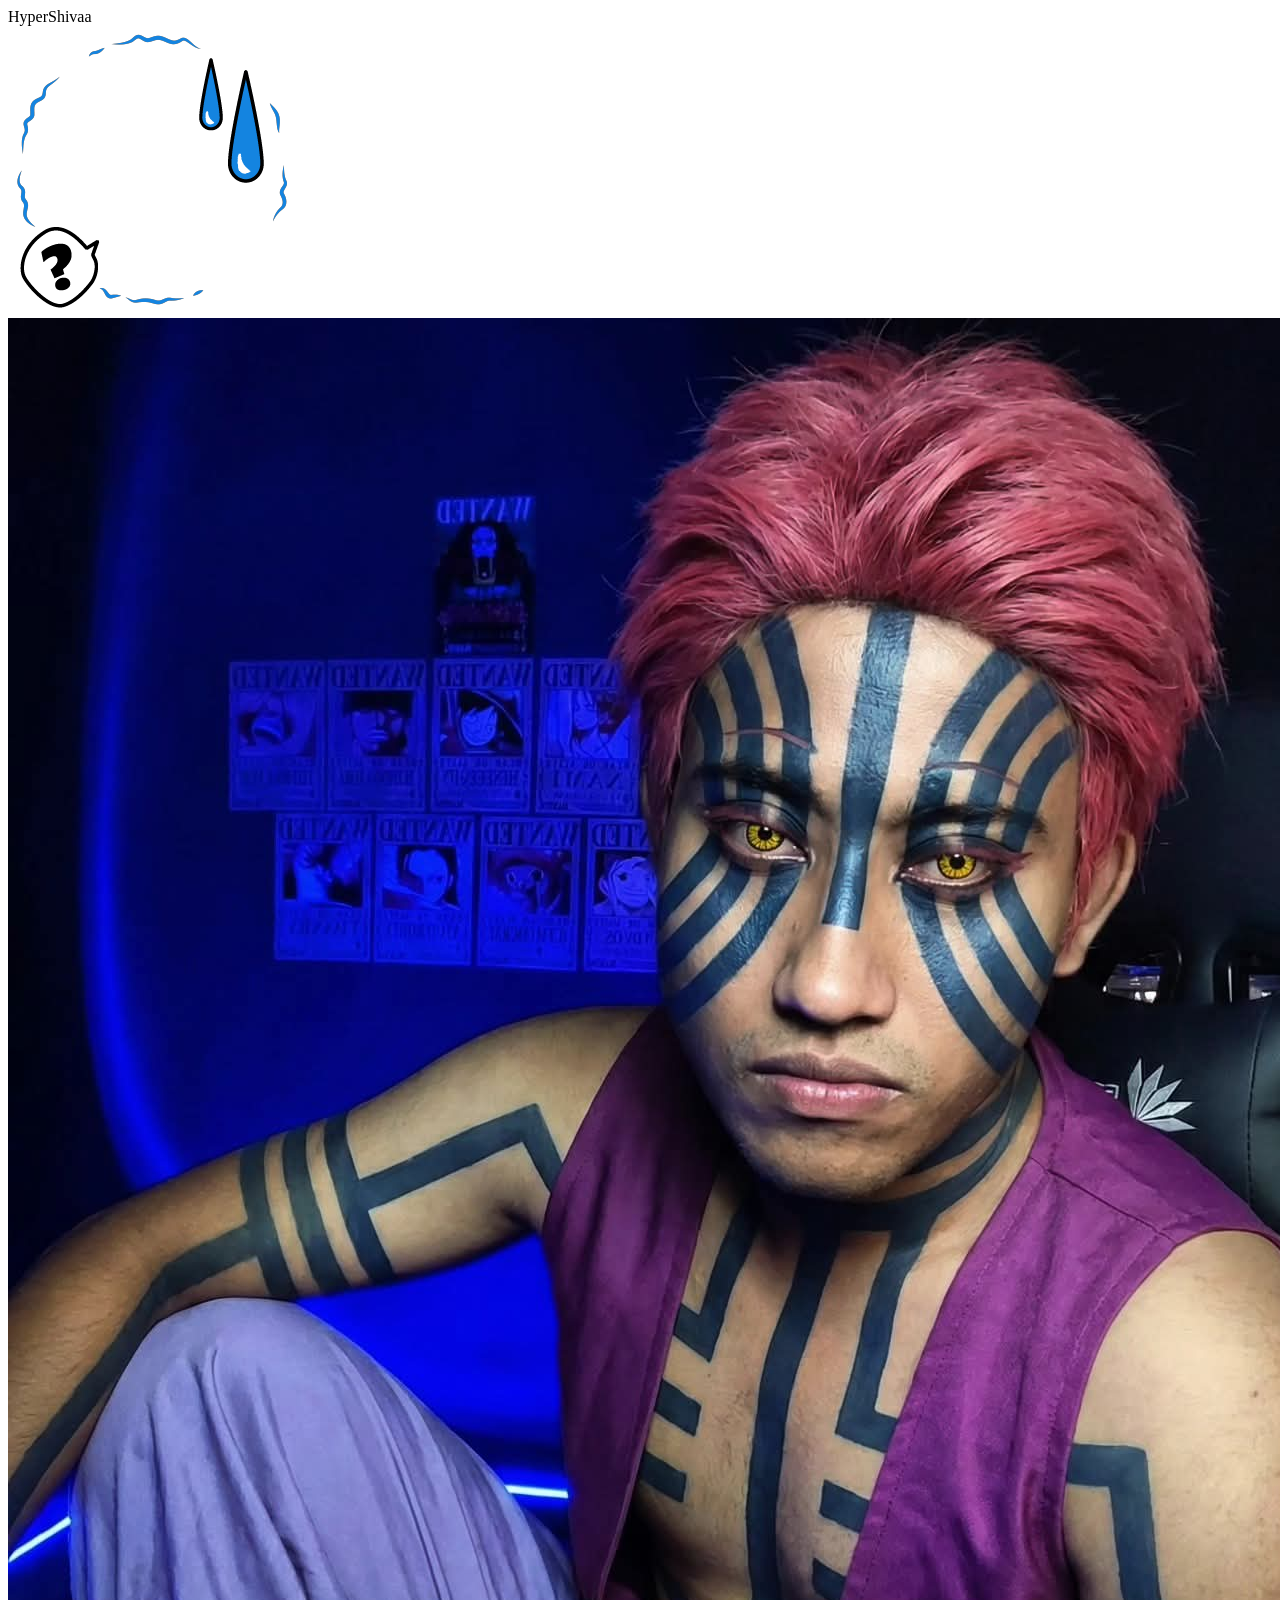
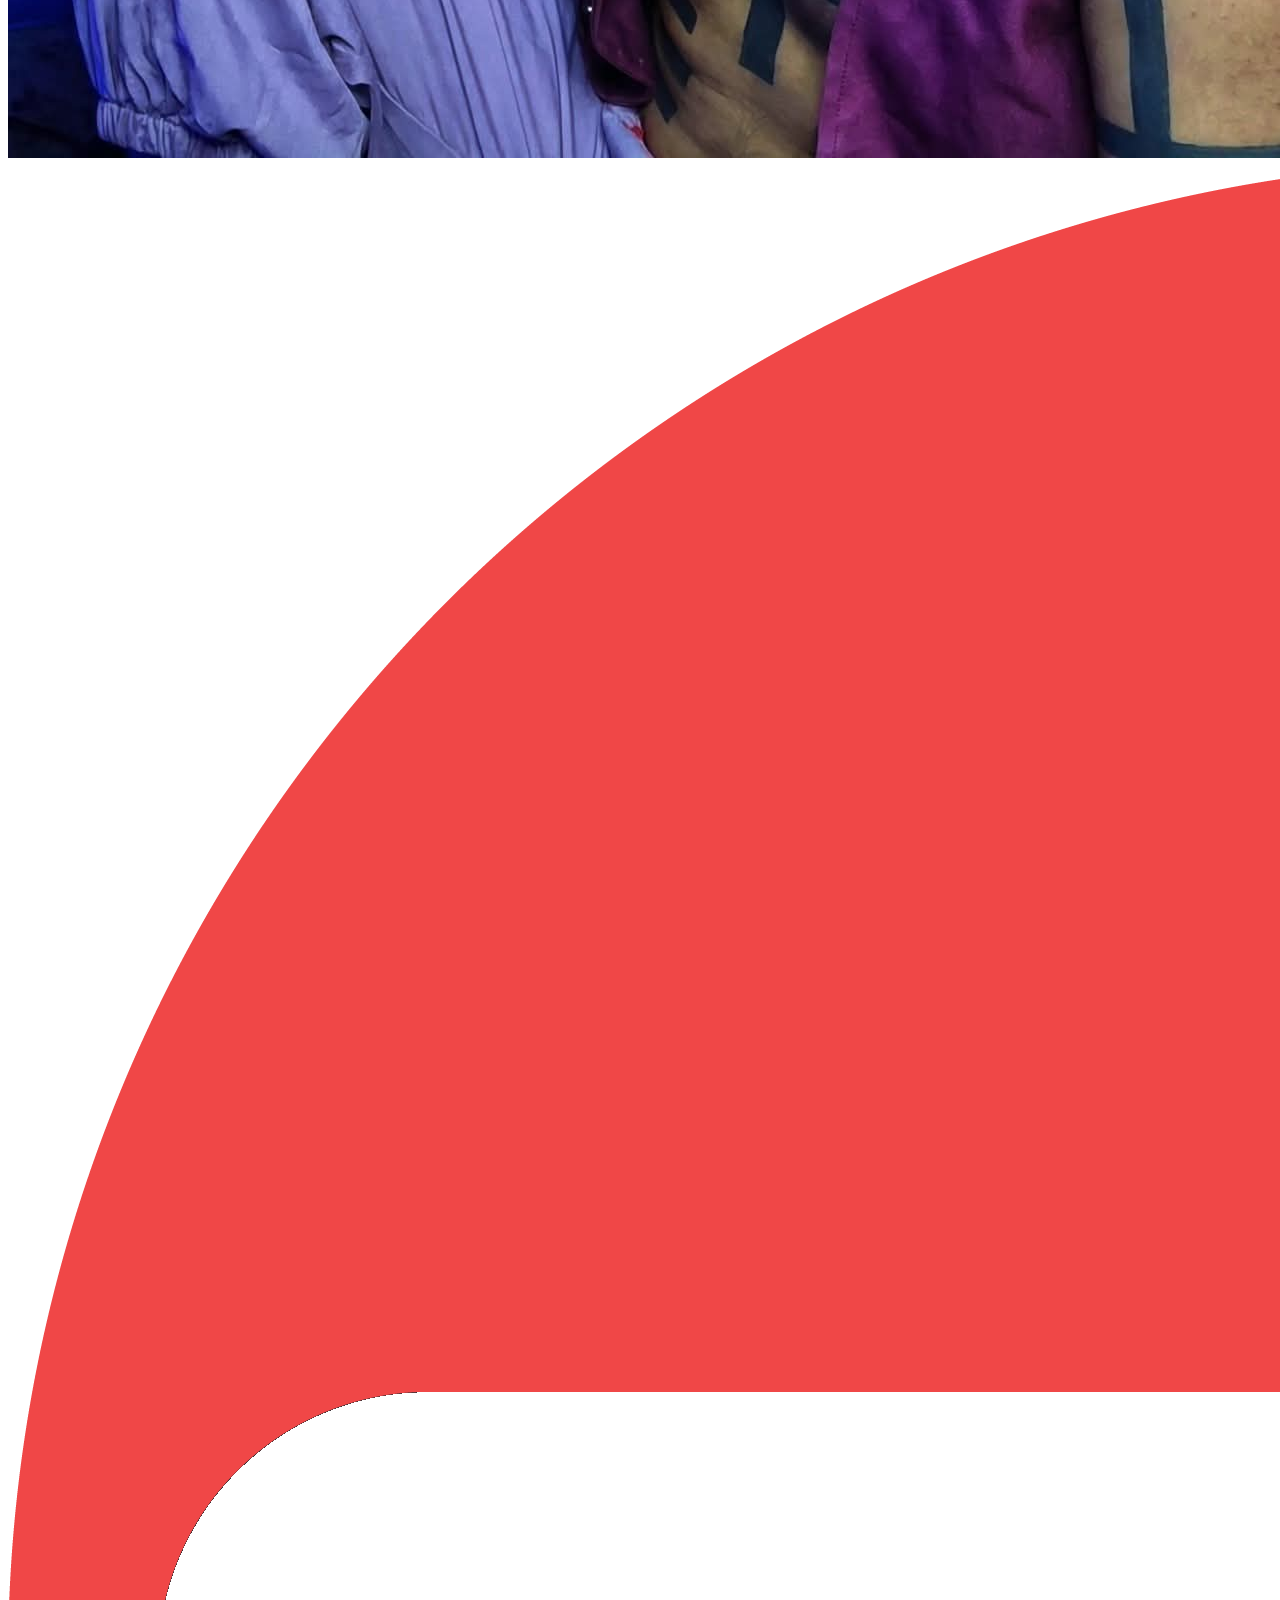
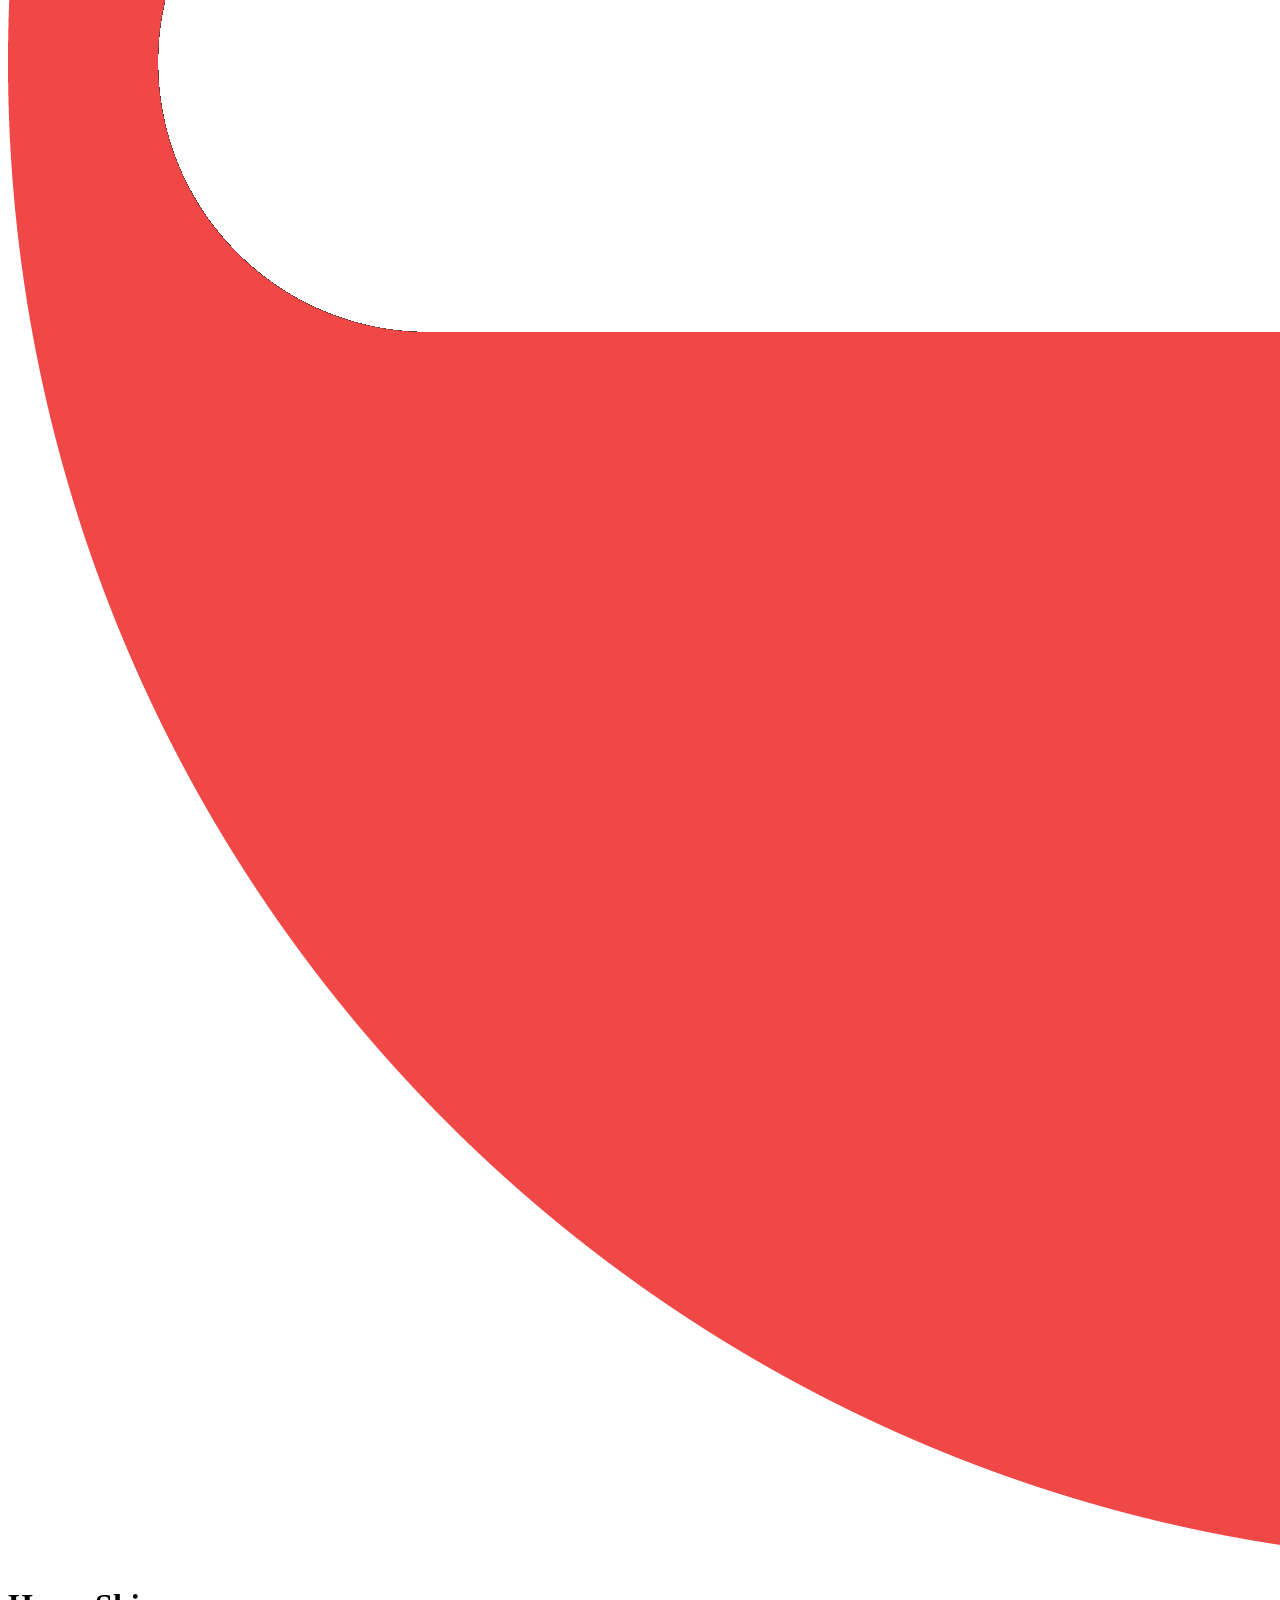
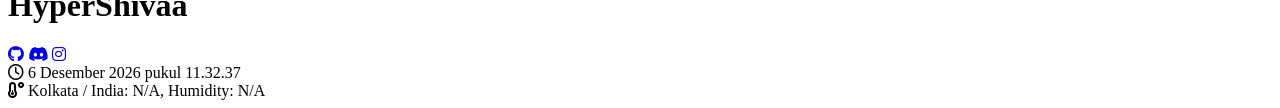
==== Index.html @ 668059bd "Update Index.html" ====
<!DOCTYPE html>
<html lang="en">

<head>
    <meta charset="UTF-8">
    <meta name="viewport" content="width=device-width, initial-scale=1.0">
    <title>HyperShivaa</title>
        <link rel="icon" type="image/gif" href="https://sandvicdev-profil.vercel.app/img/giphy.gif">
    <link rel="stylesheet" href="https://cdnjs.cloudflare.com/ajax/libs/font-awesome/6.5.0/css/all.min.css">
    <script src="fnc/styles.css"></script>
</head>

<body>
    
    <div class="loading">
        <div class="loading-logo">Hyper<span>Shivaa</span></div>
    </div>

    <div class="container">
        <div class="profile">

            <!-- Profil resmi ve DND ikonu birlikte -->
            <div class="profile-img-wrapper">
                <img src="/img/sweat_drops.png" alt="sweat drops" class="sweat-drops-img">
                <img src="img/FB_IMG_1765132901960.jpg" alt="realsandvic" class="profile-img">
                <div class="dnd-badge">
                    <img src="/img/dnd.png" alt="dnd">
                </div>
            </div>

            <h1>
                <span class="neon-red">Hyper</span><span class="neon">Shivaa</span>
            </h1>

            <div class="social-links">
                <a href="https://github.com/" class="social-link" title="GitHub"><i class="fab fa-github"></i></a>
                <a href="https://discord.com/users/" class="social-link" title="Discord"><i class="fab fa-discord"></i></a>
                <a href="https://www.instagram.com/" class="social-link" title="Instagram"><i class="fab fa-instagram"></i></a>
            </div>

            <div class="timestamp">
                <i class="far fa-clock"></i>
                <span class="datetime">Loading...</span>
            </div>

            <div class="weather-info">
                <i class="fas fa-temperature-low"></i>
                <span>Kolkata / India: <span class="temp">...</span>, Humidity: <span class="humidity">...</span></span>
            </div>

        </div>
    </div>

    

    <!-- External JavaScript -->
    <script src="fnc/script.js"></script>
</body>

</html>
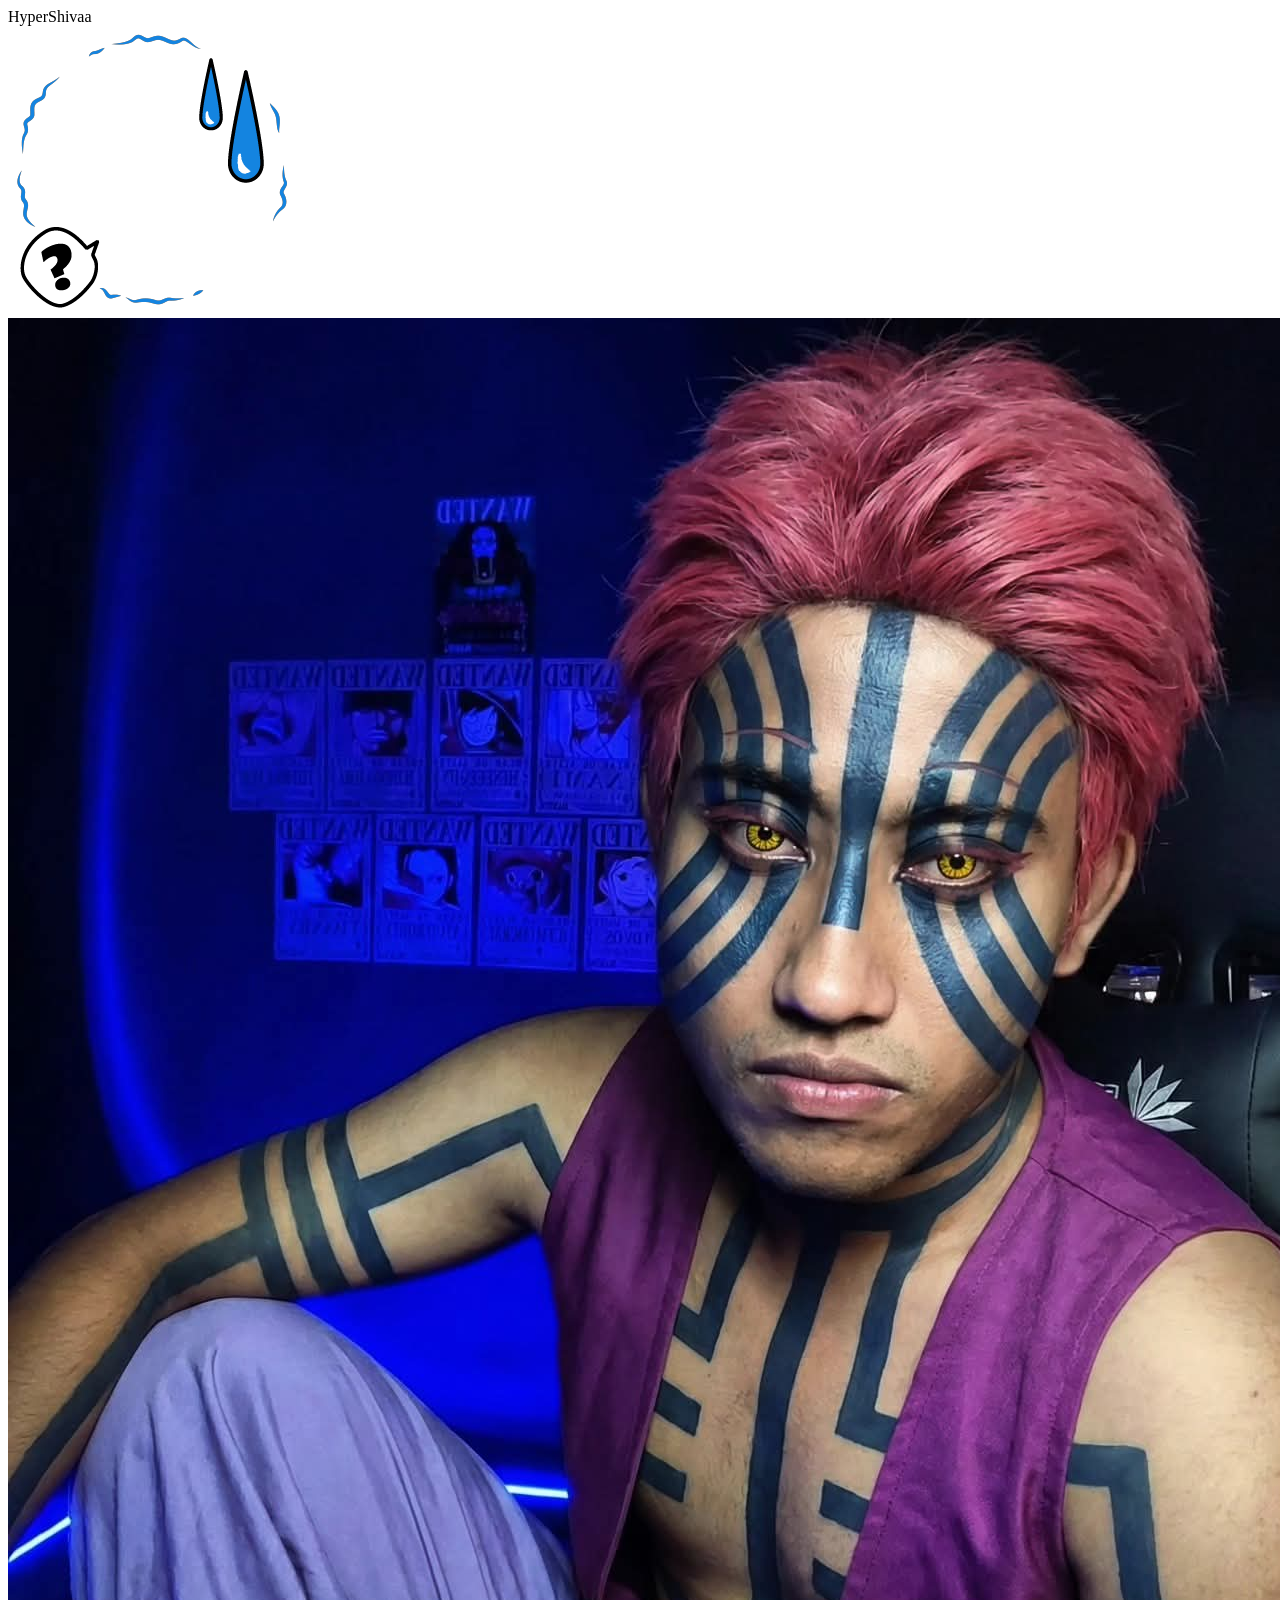
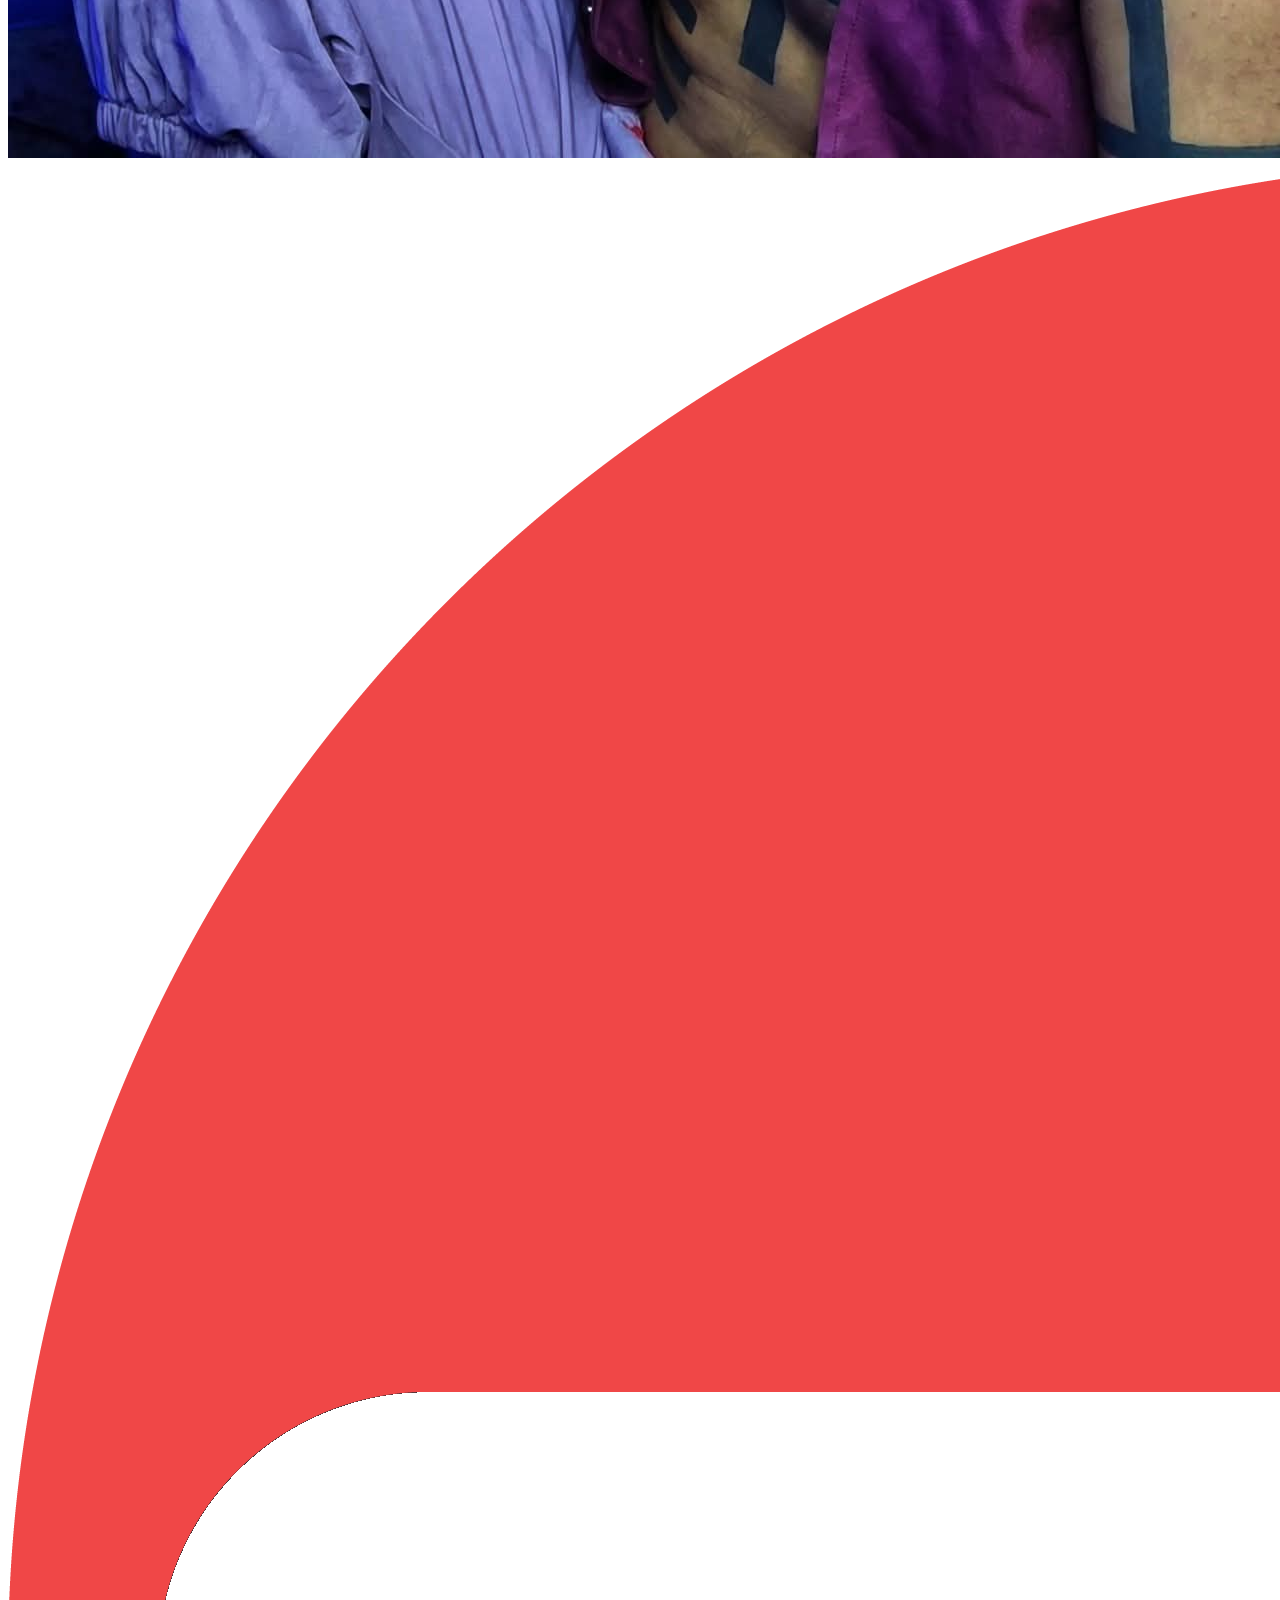
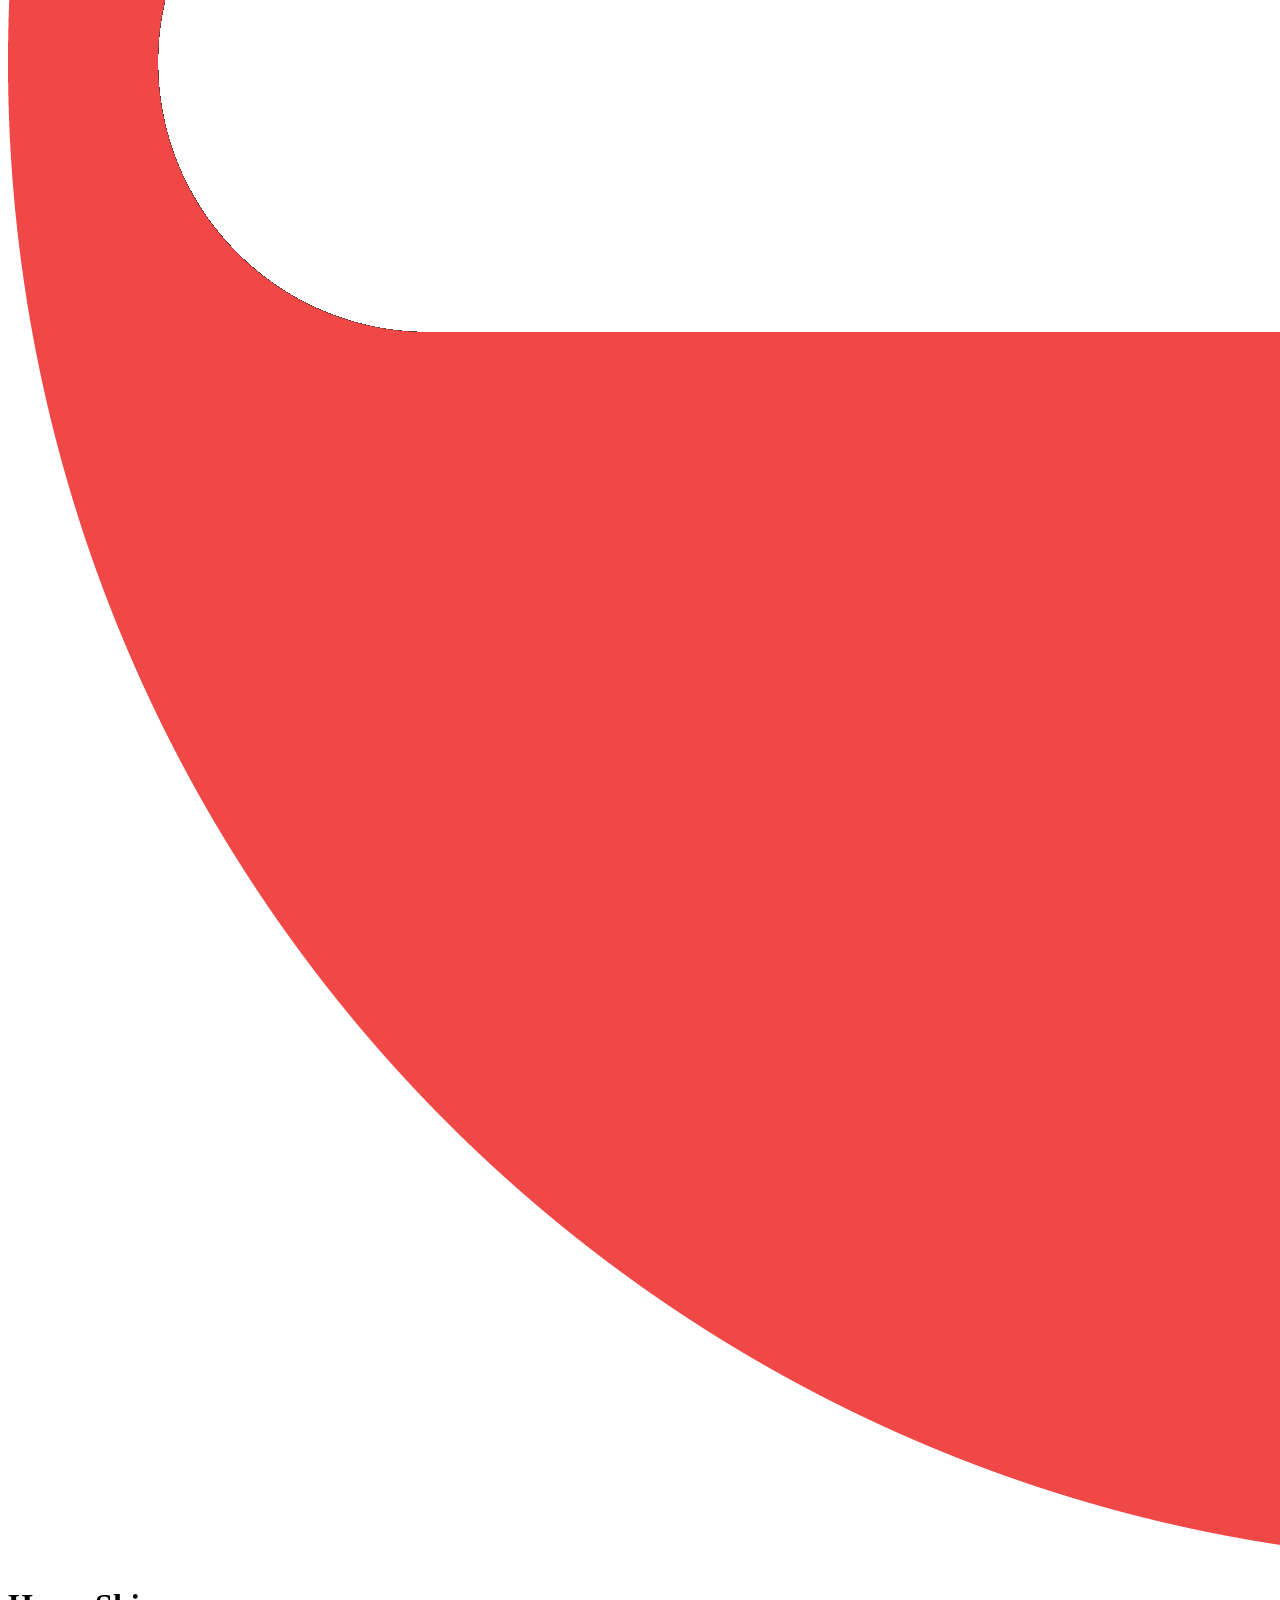
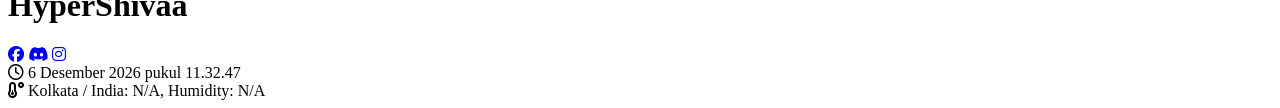
==== commit 1821f2a3: "Update Index.html" ====
--- a/Index.html
+++ b/Index.html
@@ -34,8 +34,8 @@
             </h1>
 
             <div class="social-links">
-                <a href="https://github.com/" class="social-link" title="GitHub"><i class="fab fa-github"></i></a>
-                <a href="https://discord.com/users/" class="social-link" title="Discord"><i class="fab fa-discord"></i></a>
+                <a href="https://github.com/" class="social-link" title="Facebook"><i class="fab fa-facebook"></i></a>
+                <a href="https://discord.com/users/384317943430774794" class="social-link" title="Discord"><i class="fab fa-discord"></i></a>
                 <a href="https://www.instagram.com/" class="social-link" title="Instagram"><i class="fab fa-instagram"></i></a>
             </div>
 
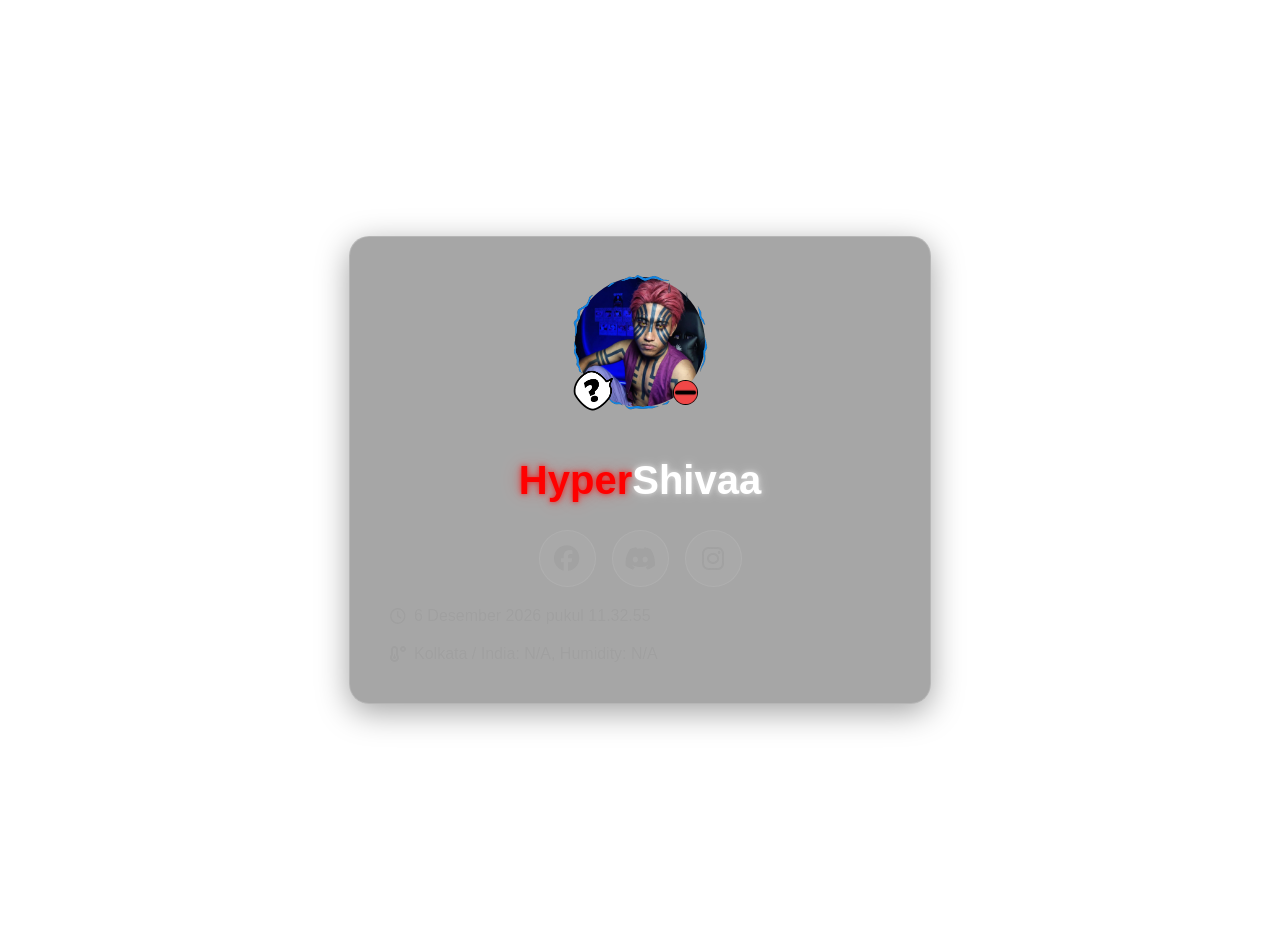
==== commit b00b5de4: "Update Index.html" ====
--- a/Index.html
+++ b/Index.html
@@ -34,9 +34,9 @@
             </h1>
 
             <div class="social-links">
-                <a href="https://github.com/" class="social-link" title="Facebook"><i class="fab fa-facebook"></i></a>
+                <a href="https://www.facebook.com/HyperShivaa/" class="social-link" title="Facebook"><i class="fab fa-facebook"></i></a>
                 <a href="https://discord.com/users/384317943430774794" class="social-link" title="Discord"><i class="fab fa-discord"></i></a>
-                <a href="https://www.instagram.com/" class="social-link" title="Instagram"><i class="fab fa-instagram"></i></a>
+                <a href="https://www.instagram.com/hypershivaa1/" class="social-link" title="Instagram"><i class="fab fa-instagram"></i></a>
             </div>
 
             <div class="timestamp">
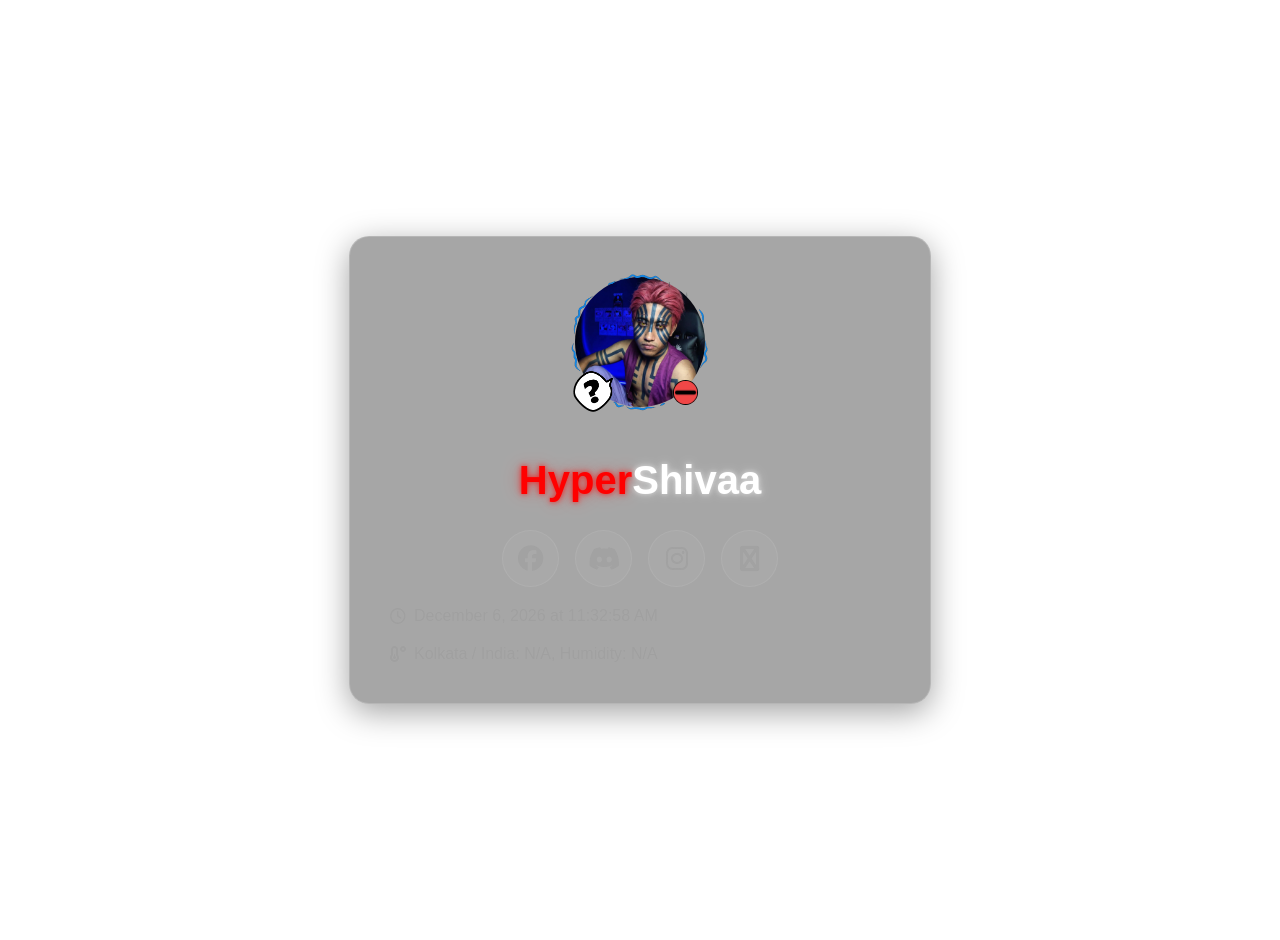
==== commit c13c9ebb: "Update Index.html" ====
--- a/Index.html
+++ b/Index.html
@@ -37,6 +37,7 @@
                 <a href="https://www.facebook.com/HyperShivaa/" class="social-link" title="Facebook"><i class="fab fa-facebook"></i></a>
                 <a href="https://discord.com/users/384317943430774794" class="social-link" title="Discord"><i class="fab fa-discord"></i></a>
                 <a href="https://www.instagram.com/hypershivaa1/" class="social-link" title="Instagram"><i class="fab fa-instagram"></i></a>
+                <a href="https://dabarcade.in" class="social-link" title="Dabarcade"><i class="fab fa-diamond"></i></a>
             </div>
 
             <div class="timestamp">
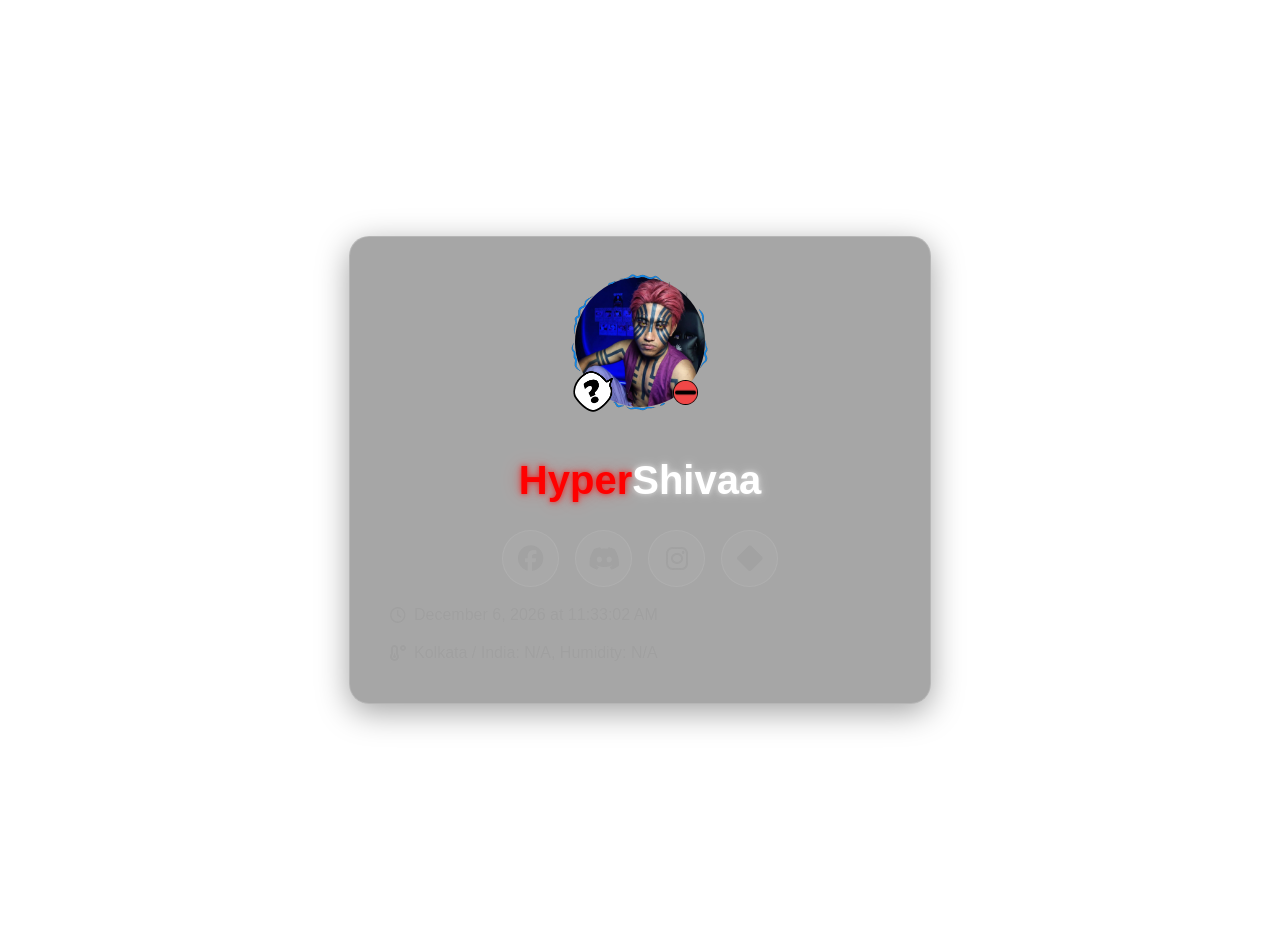
==== commit 804d62a3: "Update Index.html" ====
--- a/Index.html
+++ b/Index.html
@@ -37,7 +37,7 @@
                 <a href="https://www.facebook.com/HyperShivaa/" class="social-link" title="Facebook"><i class="fab fa-facebook"></i></a>
                 <a href="https://discord.com/users/384317943430774794" class="social-link" title="Discord"><i class="fab fa-discord"></i></a>
                 <a href="https://www.instagram.com/hypershivaa1/" class="social-link" title="Instagram"><i class="fab fa-instagram"></i></a>
-                <a href="https://dabarcade.in" class="social-link" title="Dabarcade"><i class="fab fa-diamond"></i></a>
+                <a href="https://dabarcade.in" class="social-link" title="Dabarcade"><i class="fa fa-diamond"></i></a>
             </div>
 
             <div class="timestamp">
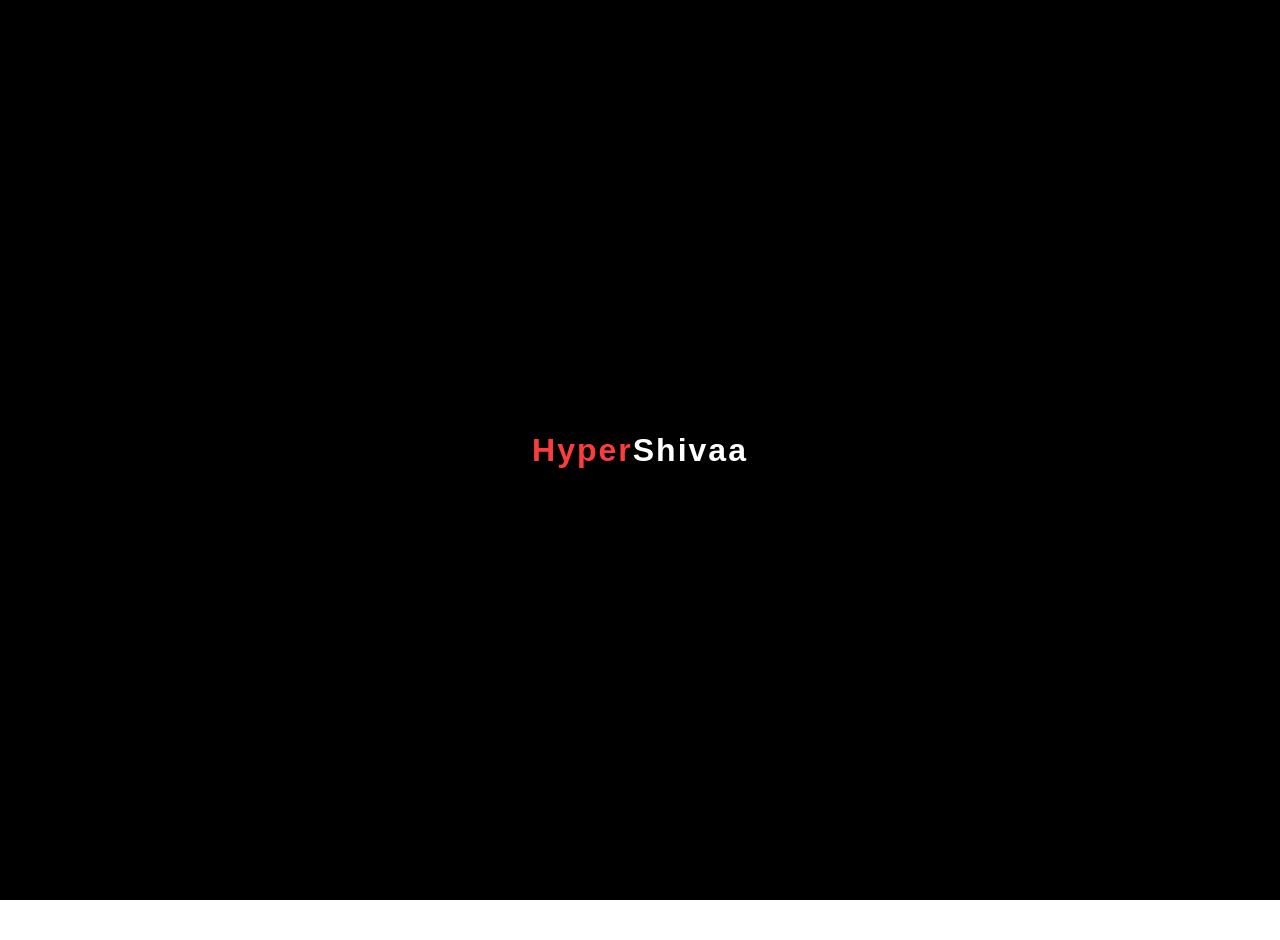
==== commit 71330e2b: "Update Index.html" ====
--- a/Index.html
+++ b/Index.html
@@ -37,7 +37,7 @@
                 <a href="https://www.facebook.com/HyperShivaa/" class="social-link" title="Facebook"><i class="fab fa-facebook"></i></a>
                 <a href="https://discord.com/users/384317943430774794" class="social-link" title="Discord"><i class="fab fa-discord"></i></a>
                 <a href="https://www.instagram.com/hypershivaa1/" class="social-link" title="Instagram"><i class="fab fa-instagram"></i></a>
-                <a href="https://dabarcade.in" class="social-link" title="Dabarcade"><i class="fa fa-diamond"></i></a>
+                <a href="https://dabarcade.in" class="social-link" title="Dabarcade"><i class="bi bi-diamond"></i></a>
             </div>
 
             <div class="timestamp">
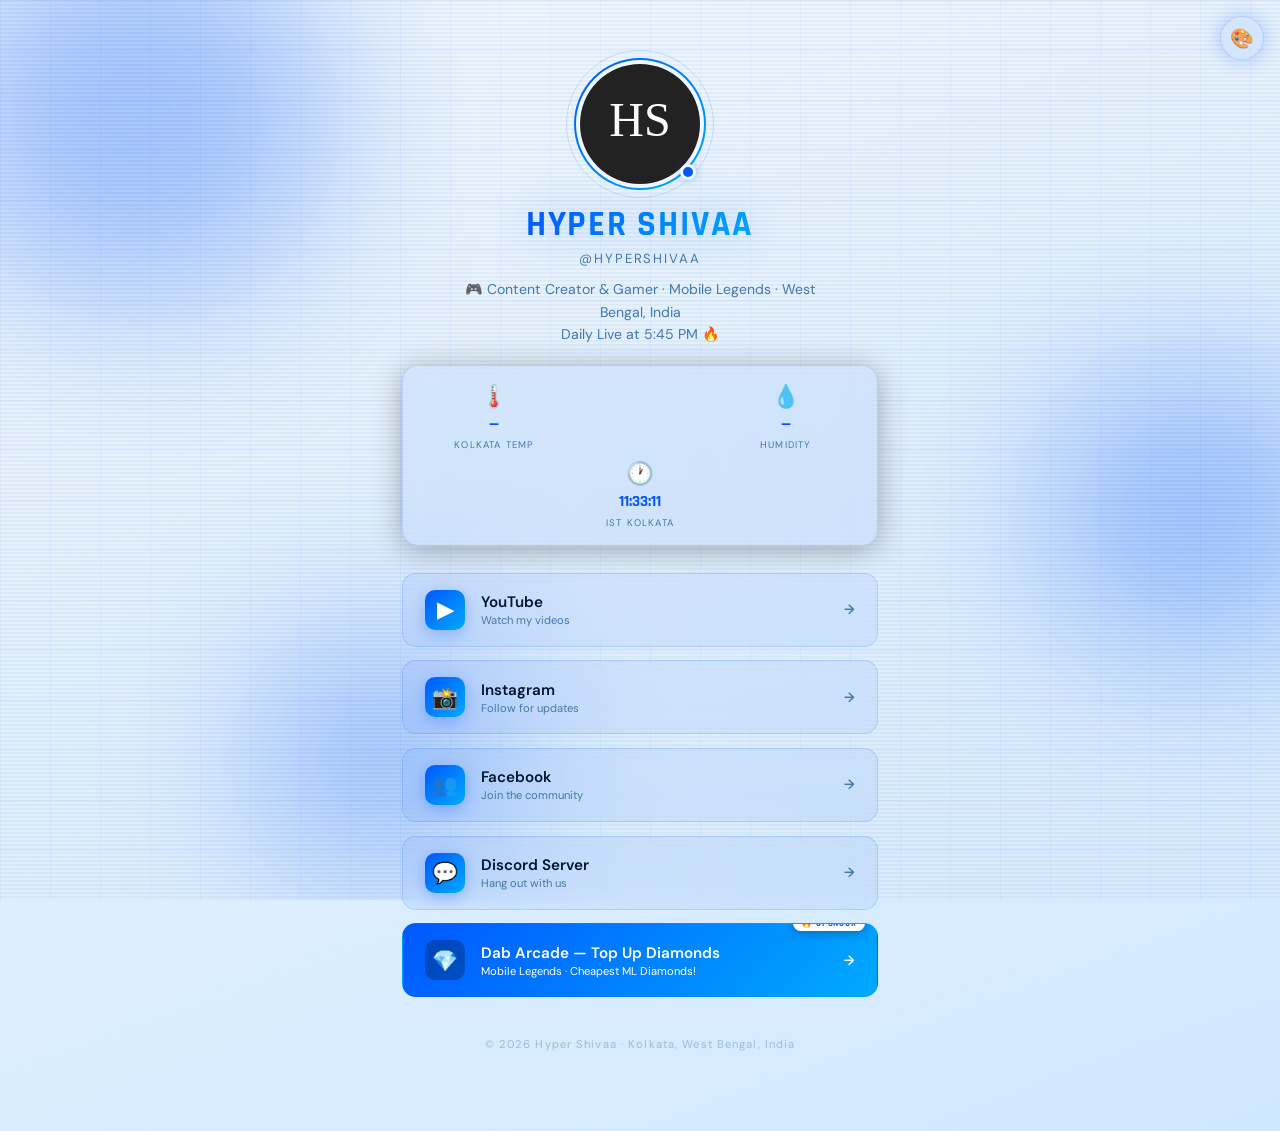
==== commit 851ef93b: "Rename hypershivaa-linktree.html to Index.html" ====
--- a/Index.html
+++ b/Index.html
@@ -1,63 +1,663 @@
-
 <!DOCTYPE html>
 <html lang="en">
-
 <head>
-    <meta charset="UTF-8">
-    <meta name="viewport" content="width=device-width, initial-scale=1.0">
-    <title>HyperShivaa</title>
-        <link rel="icon" type="image/gif" href="https://sandvicdev-profil.vercel.app/img/giphy.gif">
-    <link rel="stylesheet" href="https://cdnjs.cloudflare.com/ajax/libs/font-awesome/6.5.0/css/all.min.css">
-    <script src="fnc/styles.css"></script>
+<meta charset="UTF-8"/>
+<meta name="viewport" content="width=device-width, initial-scale=1.0, maximum-scale=1.0"/>
+<title>Hyper Shivaa</title>
+<link href="https://fonts.googleapis.com/css2?family=Rajdhani:wght@400;600;700&family=Orbitron:wght@400;700;900&family=DM+Sans:wght@300;400;600&family=Bebas+Neue&family=Cinzel:wght@400;700&display=swap" rel="stylesheet"/>
+<style>
+/* ═══════════════════════ THEMES ═══════════════════════ */
+:root,[data-theme="cyber-red"]{
+  --bg1:#0a0008;--bg2:#160010;--bg3:#200018;
+  --acc:#ff003c;--acc2:#ff6b00;--acc3:#fff;
+  --text:#fff;--sub:#cc8899;--muted:#664455;
+  --card:rgba(255,0,60,0.07);--border:rgba(255,0,60,0.2);
+  --glow:rgba(255,0,60,0.35);--font-h:'Orbitron',sans-serif;--font-b:'DM Sans',sans-serif;
+}
+[data-theme="neon-blue"]{
+  --bg1:#000a14;--bg2:#001428;--bg3:#001e3c;
+  --acc:#00c8ff;--acc2:#0080ff;--acc3:#fff;
+  --text:#e8f8ff;--sub:#6aadcc;--muted:#2a5566;
+  --card:rgba(0,200,255,0.07);--border:rgba(0,200,255,0.2);
+  --glow:rgba(0,200,255,0.35);--font-h:'Orbitron',sans-serif;--font-b:'DM Sans',sans-serif;
+}
+[data-theme="gaming-green"]{
+  --bg1:#000a00;--bg2:#001400;--bg3:#001e00;
+  --acc:#00ff88;--acc2:#00cc44;--acc3:#fff;
+  --text:#e8fff0;--sub:#55aa77;--muted:#1a4428;
+  --card:rgba(0,255,136,0.07);--border:rgba(0,255,136,0.2);
+  --glow:rgba(0,255,136,0.35);--font-h:'Rajdhani',sans-serif;--font-b:'DM Sans',sans-serif;
+}
+[data-theme="golden-king"]{
+  --bg1:#080600;--bg2:#140e00;--bg3:#1e1400;
+  --acc:#ffd700;--acc2:#ff8c00;--acc3:#000;
+  --text:#fff8e0;--sub:#ccaa44;--muted:#664400;
+  --card:rgba(255,215,0,0.07);--border:rgba(255,215,0,0.2);
+  --glow:rgba(255,215,0,0.4);--font-h:'Cinzel',serif;--font-b:'DM Sans',sans-serif;
+}
+[data-theme="galaxy-purple"]{
+  --bg1:#04000e;--bg2:#08001c;--bg3:#0e002a;
+  --acc:#aa00ff;--acc2:#ff00cc;--acc3:#fff;
+  --text:#f0e8ff;--sub:#8855cc;--muted:#3a1155;
+  --card:rgba(170,0,255,0.08);--border:rgba(170,0,255,0.2);
+  --glow:rgba(170,0,255,0.4);--font-h:'Orbitron',sans-serif;--font-b:'DM Sans',sans-serif;
+}
+[data-theme="fire-orange"]{
+  --bg1:#0e0400;--bg2:#1c0800;--bg3:#280c00;
+  --acc:#ff6600;--acc2:#ffcc00;--acc3:#000;
+  --text:#fff4e0;--sub:#cc7733;--muted:#662200;
+  --card:rgba(255,102,0,0.08);--border:rgba(255,102,0,0.2);
+  --glow:rgba(255,102,0,0.4);--font-h:'Bebas Neue',sans-serif;--font-b:'DM Sans',sans-serif;
+}
+[data-theme="arctic-ice"]{
+  --bg1:#f0f8ff;--bg2:#e0f0ff;--bg3:#d0e8ff;
+  --acc:#0057ff;--acc2:#00aaff;--acc3:#fff;
+  --text:#001433;--sub:#4477aa;--muted:#99bbdd;
+  --card:rgba(0,87,255,0.06);--border:rgba(0,87,255,0.15);
+  --glow:rgba(0,87,255,0.3);--font-h:'Rajdhani',sans-serif;--font-b:'DM Sans',sans-serif;
+}
+[data-theme="sakura-pink"]{
+  --bg1:#fff0f5;--bg2:#ffe0ec;--bg3:#ffd0e4;
+  --acc:#e91e8c;--acc2:#ff6baa;--acc3:#fff;
+  --text:#1a0510;--sub:#cc5588;--muted:#ddaabb;
+  --card:rgba(233,30,140,0.06);--border:rgba(233,30,140,0.15);
+  --glow:rgba(233,30,140,0.3);--font-h:'Cinzel',serif;--font-b:'DM Sans',sans-serif;
+}
+[data-theme="midnight-teal"]{
+  --bg1:#000e0e;--bg2:#001818;--bg3:#002222;
+  --acc:#00ffdd;--acc2:#00bbaa;--acc3:#000;
+  --text:#e0fffc;--sub:#44aaaa;--muted:#114444;
+  --card:rgba(0,255,221,0.07);--border:rgba(0,255,221,0.2);
+  --glow:rgba(0,255,221,0.35);--font-h:'Orbitron',sans-serif;--font-b:'DM Sans',sans-serif;
+}
+[data-theme="blood-moon"]{
+  --bg1:#060000;--bg2:#110000;--bg3:#1a0000;
+  --acc:#ff1100;--acc2:#ff6600;--acc3:#fff;
+  --text:#fff0ee;--sub:#aa3322;--muted:#551111;
+  --card:rgba(255,17,0,0.08);--border:rgba(255,17,0,0.2);
+  --glow:rgba(255,17,0,0.4);--font-h:'Bebas Neue',sans-serif;--font-b:'DM Sans',sans-serif;
+}
+[data-theme="emerald"]{
+  --bg1:#000e06;--bg2:#001810;--bg3:#00221a;
+  --acc:#00e676;--acc2:#69f0ae;--acc3:#000;
+  --text:#e8fff3;--sub:#44bb77;--muted:#115533;
+  --card:rgba(0,230,118,0.07);--border:rgba(0,230,118,0.2);
+  --glow:rgba(0,230,118,0.35);--font-h:'Rajdhani',sans-serif;--font-b:'DM Sans',sans-serif;
+}
+[data-theme="solar-white"]{
+  --bg1:#fafafa;--bg2:#f0f0f0;--bg3:#e8e8e8;
+  --acc:#ff3300;--acc2:#ff8800;--acc3:#fff;
+  --text:#111;--sub:#666;--muted:#bbb;
+  --card:rgba(255,51,0,0.05);--border:rgba(255,51,0,0.15);
+  --glow:rgba(255,51,0,0.25);--font-h:'Bebas Neue',sans-serif;--font-b:'DM Sans',sans-serif;
+}
+[data-theme="phantom-black"]{
+  --bg1:#000;--bg2:#080808;--bg3:#101010;
+  --acc:#ffffff;--acc2:#aaaaaa;--acc3:#000;
+  --text:#fff;--sub:#888;--muted:#333;
+  --card:rgba(255,255,255,0.04);--border:rgba(255,255,255,0.1);
+  --glow:rgba(255,255,255,0.2);--font-h:'Orbitron',sans-serif;--font-b:'DM Sans',sans-serif;
+}
+[data-theme="indian-saffron"]{
+  --bg1:#0a0600;--bg2:#160c00;--bg3:#1e1000;
+  --acc:#ff9933;--acc2:#138808;--acc3:#fff;
+  --text:#fff8ee;--sub:#cc7722;--muted:#663300;
+  --card:rgba(255,153,51,0.08);--border:rgba(255,153,51,0.2);
+  --glow:rgba(255,153,51,0.4);--font-h:'Cinzel',serif;--font-b:'DM Sans',sans-serif;
+}
+[data-theme="neon-pink"]{
+  --bg1:#0a0010;--bg2:#14001e;--bg3:#1e0030;
+  --acc:#ff00aa;--acc2:#aa00ff;--acc3:#fff;
+  --text:#ffe8ff;--sub:#cc55aa;--muted:#551155;
+  --card:rgba(255,0,170,0.08);--border:rgba(255,0,170,0.2);
+  --glow:rgba(255,0,170,0.4);--font-h:'Orbitron',sans-serif;--font-b:'DM Sans',sans-serif;
+}
+
+/* ═══════════════════════ RESET ═══════════════════════ */
+*,*::before,*::after{box-sizing:border-box;margin:0;padding:0;}
+html,body{min-height:100%;width:100%;overflow-x:hidden;}
+body{
+  background:linear-gradient(160deg,var(--bg1) 0%,var(--bg2) 50%,var(--bg3) 100%);
+  color:var(--text);font-family:var(--font-b);
+  min-height:100vh;
+  transition:background 0.5s,color 0.4s;
+  position:relative;
+}
+
+/* ═══════════════════════ PARTICLES BG ═══════════════════════ */
+#particles-bg{
+  position:fixed;inset:0;pointer-events:none;z-index:0;overflow:hidden;
+}
+.bg-orb{
+  position:absolute;border-radius:50%;filter:blur(80px);
+  animation:orbPulse 8s ease-in-out infinite alternate;
+}
+@keyframes orbPulse{0%{transform:scale(1) translateY(0);opacity:0.4;}100%{transform:scale(1.2) translateY(-30px);opacity:0.7;}}
+
+/* ═══════════════════════ GRID LINES ═══════════════════════ */
+#grid-bg{
+  position:fixed;inset:0;pointer-events:none;z-index:0;
+  background-image:
+    linear-gradient(var(--border) 1px,transparent 1px),
+    linear-gradient(90deg,var(--border) 1px,transparent 1px);
+  background-size:50px 50px;
+  opacity:0.3;
+  animation:gridShift 20s linear infinite;
+}
+@keyframes gridShift{0%{background-position:0 0;}100%{background-position:50px 50px;}}
+
+/* ═══════════════════════ SCAN LINES ═══════════════════════ */
+body::after{
+  content:'';position:fixed;inset:0;pointer-events:none;z-index:1;
+  background:repeating-linear-gradient(0deg,transparent,transparent 2px,rgba(0,0,0,0.03) 2px,rgba(0,0,0,0.03) 4px);
+  animation:scanMove 8s linear infinite;
+}
+@keyframes scanMove{0%{background-position:0 0;}100%{background-position:0 40px;}}
+
+/* ═══════════════════════ WRAPPER ═══════════════════════ */
+.wrapper{
+  position:relative;z-index:2;
+  max-width:540px;margin:0 auto;
+  padding:2rem 1.2rem 4rem;
+  display:flex;flex-direction:column;align-items:center;
+}
+
+/* ═══════════════════════ THEME SWITCHER ═══════════════════════ */
+.theme-bar{
+  position:fixed;top:1rem;right:1rem;z-index:100;
+}
+.theme-fab{
+  background:var(--card);border:1px solid var(--border);
+  color:var(--acc);font-size:1.2rem;
+  width:44px;height:44px;border-radius:50%;
+  cursor:pointer;display:flex;align-items:center;justify-content:center;
+  backdrop-filter:blur(10px);
+  transition:transform 0.3s,box-shadow 0.3s;
+  box-shadow:0 0 20px var(--glow);
+}
+.theme-fab:hover{transform:scale(1.15) rotate(30deg);box-shadow:0 0 30px var(--glow);}
+.theme-dropdown{
+  position:absolute;top:52px;right:0;
+  background:var(--bg2);border:1px solid var(--border);
+  border-radius:12px;padding:0.5rem;
+  min-width:180px;
+  display:none;flex-direction:column;gap:2px;
+  backdrop-filter:blur(16px);
+  box-shadow:0 8px 40px rgba(0,0,0,0.5);
+  max-height:70vh;overflow-y:auto;
+}
+.theme-dropdown.open{display:flex;}
+.theme-opt{
+  background:none;border:none;color:var(--text);
+  font-family:var(--font-b);font-size:0.78rem;
+  padding:0.55rem 0.9rem;
+  cursor:pointer;border-radius:8px;text-align:left;
+  display:flex;align-items:center;gap:0.6rem;
+  transition:background 0.2s,color 0.2s;
+  white-space:nowrap;
+}
+.theme-opt:hover,.theme-opt.active{background:var(--card);color:var(--acc);}
+.t-swatch{width:10px;height:10px;border-radius:50%;flex-shrink:0;}
+
+/* ═══════════════════════ AVATAR ═══════════════════════ */
+.avatar-wrap{
+  position:relative;margin-bottom:1.4rem;
+  margin-top:1rem;
+  animation:avatarEntry 0.8s cubic-bezier(0.16,1,0.3,1) forwards;
+  opacity:0;transform:scale(0.5);
+}
+@keyframes avatarEntry{to{opacity:1;transform:scale(1);}}
+.avatar-ring{
+  position:absolute;inset:-6px;border-radius:50%;
+  border:2px solid transparent;
+  background:linear-gradient(var(--bg1),var(--bg1)) padding-box,
+             linear-gradient(135deg,var(--acc),var(--acc2)) border-box;
+  animation:ringRotate 4s linear infinite;
+}
+@keyframes ringRotate{0%{filter:hue-rotate(0deg);}100%{filter:hue-rotate(360deg);}}
+.avatar-ring2{
+  position:absolute;inset:-14px;border-radius:50%;
+  border:1px solid var(--border);
+  animation:ringRotate 8s linear infinite reverse;
+}
+.avatar-img{
+  width:100px;height:100px;border-radius:50%;
+  object-fit:cover;display:block;
+  position:relative;z-index:1;
+}
+.avatar-online{
+  position:absolute;bottom:4px;right:4px;z-index:2;
+  width:16px;height:16px;border-radius:50%;
+  background:var(--acc);
+  border:3px solid var(--bg1);
+  animation:pulse 2s ease-in-out infinite;
+  box-shadow:0 0 10px var(--glow);
+}
+@keyframes pulse{0%,100%{transform:scale(1);}50%{transform:scale(1.3);}}
+
+/* ═══════════════════════ NAME & BIO ═══════════════════════ */
+.name{
+  font-family:var(--font-h);font-size:clamp(1.6rem,6vw,2.2rem);
+  font-weight:900;letter-spacing:0.05em;
+  text-align:center;line-height:1.1;
+  background:linear-gradient(135deg,var(--acc),var(--acc2));
+  -webkit-background-clip:text;-webkit-text-fill-color:transparent;
+  background-clip:text;
+  animation:nameEntry 0.9s 0.2s cubic-bezier(0.16,1,0.3,1) both;
+  filter:drop-shadow(0 0 20px var(--glow));
+}
+@keyframes nameEntry{from{opacity:0;transform:translateY(20px);}to{opacity:1;transform:translateY(0);}}
+.handle{
+  font-family:var(--font-b);font-size:0.82rem;
+  color:var(--sub);letter-spacing:0.15em;text-transform:uppercase;
+  margin:0.3rem 0 0.7rem;
+  animation:nameEntry 0.9s 0.35s both;
+}
+.bio{
+  font-size:0.88rem;color:var(--sub);
+  text-align:center;line-height:1.6;
+  max-width:380px;
+  animation:nameEntry 0.9s 0.45s both;
+}
+
+/* ═══════════════════════ WEATHER WIDGET ═══════════════════════ */
+.weather-card{
+  background:var(--card);border:1px solid var(--border);
+  border-radius:16px;padding:1rem 1.4rem;
+  margin:1.2rem 0;width:100%;
+  display:grid;grid-template-columns:1fr 1fr 1fr;
+  gap:0.5rem;text-align:center;
+  backdrop-filter:blur(10px);
+  animation:nameEntry 0.9s 0.55s both;
+  box-shadow:0 4px 30px rgba(0,0,0,0.3);
+}
+.weather-item{display:flex;flex-direction:column;align-items:center;gap:0.2rem;}
+.weather-icon{font-size:1.4rem;}
+.weather-val{font-family:var(--font-h);font-size:1rem;font-weight:700;color:var(--acc);}
+.weather-lbl{font-size:0.6rem;text-transform:uppercase;letter-spacing:0.12em;color:var(--sub);}
+.weather-divider{width:1px;background:var(--border);margin:auto 0;}
+
+/* ═══════════════════════ LINKS ═══════════════════════ */
+.links-section{width:100%;display:flex;flex-direction:column;gap:0.85rem;margin-top:0.5rem;}
+
+.link-btn{
+  position:relative;overflow:hidden;
+  display:flex;align-items:center;gap:1rem;
+  padding:1rem 1.4rem;
+  border-radius:14px;
+  background:var(--card);
+  border:1px solid var(--border);
+  color:var(--text);
+  text-decoration:none;
+  font-family:var(--font-b);font-size:0.95rem;font-weight:600;
+  backdrop-filter:blur(10px);
+  transition:transform 0.25s cubic-bezier(0.16,1,0.3,1),
+             box-shadow 0.25s,border-color 0.25s,background 0.25s;
+  cursor:pointer;
+  animation:linkEntry 0.6s both;
+}
+.link-btn:nth-child(1){animation-delay:0.6s;}
+.link-btn:nth-child(2){animation-delay:0.72s;}
+.link-btn:nth-child(3){animation-delay:0.84s;}
+.link-btn:nth-child(4){animation-delay:0.96s;}
+.link-btn:nth-child(5){animation-delay:1.08s;}
+
+@keyframes linkEntry{
+  from{opacity:0;transform:translateY(24px);}
+  to{opacity:1;transform:translateY(0);}
+}
+.link-btn:hover{
+  transform:translateY(-4px) scale(1.02);
+  border-color:var(--acc);
+  box-shadow:0 8px 40px var(--glow),inset 0 0 30px rgba(255,255,255,0.02);
+}
+.link-btn::before{
+  content:'';position:absolute;inset:0;
+  background:linear-gradient(90deg,transparent,rgba(255,255,255,0.05),transparent);
+  transform:translateX(-100%);
+  transition:transform 0.6s ease;
+}
+.link-btn:hover::before{transform:translateX(100%);}
+
+.link-icon{
+  width:40px;height:40px;border-radius:10px;
+  display:flex;align-items:center;justify-content:center;
+  font-size:1.3rem;flex-shrink:0;
+  background:linear-gradient(135deg,var(--acc),var(--acc2));
+  color:var(--acc3);
+  box-shadow:0 4px 15px var(--glow);
+  transition:transform 0.3s,box-shadow 0.3s;
+}
+.link-btn:hover .link-icon{transform:scale(1.15) rotate(-5deg);box-shadow:0 6px 25px var(--glow);}
+.link-label{flex:1;text-align:left;}
+.link-sub{display:block;font-size:0.7rem;color:var(--sub);font-weight:400;margin-top:1px;}
+.link-arrow{font-size:0.85rem;color:var(--sub);transition:transform 0.3s,color 0.3s;}
+.link-btn:hover .link-arrow{transform:translateX(4px);color:var(--acc);}
+
+/* ═══ SPONSOR BUTTON — JITTER ═══ */
+.sponsor-btn{
+  background:linear-gradient(135deg,var(--acc),var(--acc2)) !important;
+  border-color:transparent !important;
+  color:var(--acc3) !important;
+  animation:linkEntry 0.6s 1.2s both, jitter 0.15s 2.5s 6 linear, sponsorGlow 2s 3.5s ease-in-out infinite;
+}
+.sponsor-btn .link-icon{
+  background:rgba(0,0,0,0.25) !important;
+  color:var(--acc3) !important;
+  box-shadow:none !important;
+}
+.sponsor-btn .link-label,.sponsor-btn .link-sub,.sponsor-btn .link-arrow{color:var(--acc3) !important;}
+@keyframes jitter{
+  0%{transform:translateX(0);}
+  20%{transform:translateX(-4px) rotate(-1deg);}
+  40%{transform:translateX(4px) rotate(1deg);}
+  60%{transform:translateX(-3px) rotate(-0.5deg);}
+  80%{transform:translateX(3px) rotate(0.5deg);}
+  100%{transform:translateX(0);}
+}
+@keyframes sponsorGlow{
+  0%,100%{box-shadow:0 0 20px var(--glow),0 0 40px var(--glow);}
+  50%{box-shadow:0 0 40px var(--glow),0 0 80px var(--glow),0 0 100px rgba(255,255,255,0.1);}
+}
+.sponsor-badge{
+  position:absolute;top:-8px;right:12px;
+  background:var(--acc3);color:var(--acc);
+  font-family:var(--font-h);font-size:0.55rem;font-weight:900;
+  padding:2px 8px;border-radius:20px;
+  letter-spacing:0.1em;text-transform:uppercase;
+  box-shadow:0 2px 10px rgba(0,0,0,0.3);
+  animation:badgePop 0.5s 3s cubic-bezier(0.34,1.56,0.64,1) both;
+}
+@keyframes badgePop{from{transform:scale(0) rotate(-10deg);}to{transform:scale(1) rotate(0deg);}}
+
+/* ═══════════════════════ FOOTER ═══════════════════════ */
+.footer{
+  margin-top:2.5rem;font-size:0.7rem;color:var(--muted);
+  text-align:center;letter-spacing:0.1em;
+  animation:nameEntry 0.9s 1.4s both;
+}
+
+/* ═══════════════════════ FLOATING PARTICLES ═══════════════════════ */
+.fp{position:fixed;pointer-events:none;z-index:1;border-radius:50%;animation:fpFloat linear infinite;}
+@keyframes fpFloat{
+  0%{transform:translateY(105vh) translateX(0) rotate(0deg);opacity:0;}
+  5%{opacity:1;}
+  95%{opacity:1;}
+  100%{transform:translateY(-10vh) translateX(var(--drift)) rotate(720deg);opacity:0;}
+}
+
+/* ═══════════════════════ MOBILE ═══════════════════════ */
+@media(max-width:480px){
+  .wrapper{padding:1.5rem 1rem 3rem;}
+  .avatar-img{width:85px;height:85px;}
+  .weather-val{font-size:0.9rem;}
+  .link-btn{padding:0.9rem 1.1rem;}
+  .theme-bar{top:0.6rem;right:0.6rem;}
+}
+@media(min-width:768px){
+  .wrapper{padding:3rem 2rem 5rem;}
+  .avatar-img{width:120px;height:120px;}
+}
+</style>
 </head>
-
-<body>
-    
-    <div class="loading">
-        <div class="loading-logo">Hyper<span>Shivaa</span></div>
+<body data-theme="arctic-ice">
+
+<div id="particles-bg"></div>
+<div id="grid-bg"></div>
+
+<!-- THEME BAR -->
+<div class="theme-bar">
+  <button class="theme-fab" id="themeFab" title="Change Theme">🎨</button>
+  <div class="theme-dropdown" id="themeDropdown"></div>
+</div>
+
+<!-- MAIN WRAPPER -->
+<div class="wrapper">
+
+  <!-- AVATAR -->
+  <div class="avatar-wrap">
+    <div class="avatar-ring2"></div>
+    <div class="avatar-ring"></div>
+    <img class="avatar-img" src="https://cdn.discordapp.com/attachments/1450126119075577866/1463170227146723444/349834761_1696055930816610_1417266750203605606_n.jpg?ex=6a1b9536&is=6a1a43b6&hm=0ec3c934777cc4796dd8b34ebcbd59be1995c654e061cd8f659a192ac64189ac&" alt="Hyper Shivaa" crossorigin="anonymous" onerror="this.src='data:image/svg+xml,<svg xmlns=%22http://www.w3.org/2000/svg%22 width=%22100%22 height=%22100%22><rect width=%22100%22 height=%22100%22 fill=%22%23222%22/><text x=%2250%22 y=%2260%22 font-size=%2240%22 text-anchor=%22middle%22 fill=%22%23fff%22>HS</text></svg>'"/>
+    <div class="avatar-online"></div>
+  </div>
+
+  <!-- NAME -->
+  <h1 class="name">HYPER SHIVAA</h1>
+  <p class="handle">@hypershivaa</p>
+  <p class="bio">🎮 Content Creator &amp; Gamer · Mobile Legends · West Bengal, India<br>Daily Live at 5:45 PM 🔥</p>
+
+  <!-- WEATHER WIDGET -->
+  <div class="weather-card" id="weatherCard">
+    <div class="weather-item">
+      <span class="weather-icon" id="wIcon">🌀</span>
+      <span class="weather-val" id="wTemp">—</span>
+      <span class="weather-lbl">Kolkata Temp</span>
     </div>
-
-    <div class="container">
-        <div class="profile">
-
-            <!-- Profil resmi ve DND ikonu birlikte -->
-            <div class="profile-img-wrapper">
-                <img src="/img/sweat_drops.png" alt="sweat drops" class="sweat-drops-img">
-                <img src="img/FB_IMG_1765132901960.jpg" alt="realsandvic" class="profile-img">
-                <div class="dnd-badge">
-                    <img src="/img/dnd.png" alt="dnd">
-                </div>
-            </div>
-
-            <h1>
-                <span class="neon-red">Hyper</span><span class="neon">Shivaa</span>
-            </h1>
-
-            <div class="social-links">
-                <a href="https://www.facebook.com/HyperShivaa/" class="social-link" title="Facebook"><i class="fab fa-facebook"></i></a>
-                <a href="https://discord.com/users/384317943430774794" class="social-link" title="Discord"><i class="fab fa-discord"></i></a>
-                <a href="https://www.instagram.com/hypershivaa1/" class="social-link" title="Instagram"><i class="fab fa-instagram"></i></a>
-                <a href="https://dabarcade.in" class="social-link" title="Dabarcade"><i class="bi bi-diamond"></i></a>
-            </div>
-
-            <div class="timestamp">
-                <i class="far fa-clock"></i>
-                <span class="datetime">Loading...</span>
-            </div>
-
-            <div class="weather-info">
-                <i class="fas fa-temperature-low"></i>
-                <span>Kolkata / India: <span class="temp">...</span>, Humidity: <span class="humidity">...</span></span>
-            </div>
-
-        </div>
+    <div class="weather-divider"></div>
+    <div class="weather-item">
+      <span class="weather-icon">💧</span>
+      <span class="weather-val" id="wHumid">—</span>
+      <span class="weather-lbl">Humidity</span>
     </div>
-
-    
-
-    <!-- External JavaScript -->
-    <script src="fnc/script.js"></script>
+    <div class="weather-divider"></div>
+    <div class="weather-item">
+      <span class="weather-icon">🕐</span>
+      <span class="weather-val" id="wTime">—</span>
+      <span class="weather-lbl">IST Kolkata</span>
+    </div>
+  </div>
+
+  <!-- LINKS -->
+  <div class="links-section">
+
+    <!-- YouTube -->
+    <a class="link-btn" href="https://youtube.com/@hypershivaa?si=DWKOixHIPRs3Yl7h" target="_blank" rel="noopener">
+      <div class="link-icon">▶</div>
+      <div class="link-label">
+        YouTube
+        <span class="link-sub">Watch my videos</span>
+      </div>
+      <span class="link-arrow">→</span>
+    </a>
+
+    <!-- Instagram -->
+    <a class="link-btn" href="https://www.instagram.com/hypershivaa1/" target="_blank" rel="noopener">
+      <div class="link-icon">📸</div>
+      <div class="link-label">
+        Instagram
+        <span class="link-sub">Follow for updates</span>
+      </div>
+      <span class="link-arrow">→</span>
+    </a>
+
+    <!-- Facebook -->
+    <a class="link-btn" href="https://www.facebook.com/HyperShivaa/" target="_blank" rel="noopener">
+      <div class="link-icon">👥</div>
+      <div class="link-label">
+        Facebook
+        <span class="link-sub">Join the community</span>
+      </div>
+      <span class="link-arrow">→</span>
+    </a>
+
+    <!-- Discord -->
+    <a class="link-btn" href="https://discord.gg/WMzUGDhkYY" target="_blank" rel="noopener">
+      <div class="link-icon">💬</div>
+      <div class="link-label">
+        Discord Server
+        <span class="link-sub">Hang out with us</span>
+      </div>
+      <span class="link-arrow">→</span>
+    </a>
+
+    <!-- SPONSOR — Dab Arcade -->
+    <a class="link-btn sponsor-btn" href="https://dabarcade.in/" target="_blank" rel="noopener">
+      <span class="sponsor-badge">🔥 SPONSOR</span>
+      <div class="link-icon">💎</div>
+      <div class="link-label">
+        Dab Arcade — Top Up Diamonds
+        <span class="link-sub">Mobile Legends · Cheapest ML Diamonds!</span>
+      </div>
+      <span class="link-arrow">→</span>
+    </a>
+
+  </div>
+
+  <p class="footer">© 2026 Hyper Shivaa · Kolkata, West Bengal, India</p>
+</div>
+
+<script>
+// ═══ THEMES ═══
+const themes = [
+  {id:'cyber-red',    label:'Cyber Red',       swatch:'#ff003c'},
+  {id:'neon-blue',    label:'Neon Blue',        swatch:'#00c8ff'},
+  {id:'gaming-green', label:'Gaming Green',     swatch:'#00ff88'},
+  {id:'golden-king',  label:'Golden King',      swatch:'#ffd700'},
+  {id:'galaxy-purple',label:'Galaxy Purple',    swatch:'#aa00ff'},
+  {id:'fire-orange',  label:'Fire Orange',      swatch:'#ff6600'},
+  {id:'arctic-ice',   label:'Arctic Ice',       swatch:'#0057ff'},
+  {id:'sakura-pink',  label:'Sakura Pink',      swatch:'#e91e8c'},
+  {id:'midnight-teal',label:'Midnight Teal',    swatch:'#00ffdd'},
+  {id:'blood-moon',   label:'Blood Moon',       swatch:'#ff1100'},
+  {id:'emerald',      label:'Emerald',          swatch:'#00e676'},
+  {id:'solar-white',  label:'Solar White',      swatch:'#ff3300'},
+  {id:'phantom-black',label:'Phantom Black',    swatch:'#ffffff'},
+  {id:'indian-saffron',label:'Indian Saffron',  swatch:'#ff9933'},
+  {id:'neon-pink',    label:'Neon Pink',        swatch:'#ff00aa'},
+];
+
+const fab = document.getElementById('themeFab');
+const dropdown = document.getElementById('themeDropdown');
+let dropOpen = false;
+
+themes.forEach(t => {
+  const btn = document.createElement('button');
+  btn.className = 'theme-opt' + (t.id==='cyber-red'?' active':'');
+  btn.dataset.t = t.id;
+  btn.innerHTML = `<span class="t-swatch" style="background:${t.swatch}"></span>${t.label}`;
+  btn.addEventListener('click', () => {
+    document.body.setAttribute('data-theme', t.id);
+    document.querySelectorAll('.theme-opt').forEach(b=>b.classList.remove('active'));
+    btn.classList.add('active');
+    dropdown.classList.remove('open');
+    dropOpen = false;
+    respawnParticles();
+  });
+  dropdown.appendChild(btn);
+});
+
+fab.addEventListener('click', e => {
+  e.stopPropagation();
+  dropOpen = !dropOpen;
+  dropdown.classList.toggle('open', dropOpen);
+});
+document.addEventListener('click', () => {
+  dropdown.classList.remove('open');
+  dropOpen = false;
+});
+dropdown.addEventListener('click', e => e.stopPropagation());
+
+// ═══ BG ORBS ═══
+const bgContainer = document.getElementById('particles-bg');
+function makeOrbs(){
+  bgContainer.innerHTML='';
+  const orbs=[
+    {w:400,h:400,top:'-10%',left:'-5%',delay:0},
+    {w:300,h:300,top:'40%',right:'-5%',delay:3},
+    {w:250,h:250,top:'70%',left:'20%',delay:6},
+  ];
+  orbs.forEach(o=>{
+    const div=document.createElement('div');
+    div.className='bg-orb';
+    div.style.cssText=`width:${o.w}px;height:${o.h}px;background:var(--glow);top:${o.top||'auto'};left:${o.left||'auto'};right:${o.right||'auto'};animation-delay:-${o.delay}s;`;
+    bgContainer.appendChild(div);
+  });
+}
+makeOrbs();
+
+// ═══ FLOATING PARTICLES ═══
+function spawnParticles(){
+  document.querySelectorAll('.fp').forEach(p=>p.remove());
+  for(let i=0;i<20;i++){
+    const p=document.createElement('div');
+    p.className='fp';
+    const size=Math.random()*4+1;
+    const drift=(Math.random()-0.5)*200;
+    p.style.cssText=`
+      width:${size}px;height:${size}px;
+      left:${Math.random()*100}vw;
+      background:var(--acc);
+      opacity:${Math.random()*0.4+0.1};
+      --drift:${drift}px;
+      animation-duration:${Math.random()*15+10}s;
+      animation-delay:${Math.random()*10}s;
+    `;
+    document.body.appendChild(p);
+  }
+}
+spawnParticles();
+function respawnParticles(){
+  makeOrbs();
+  spawnParticles();
+}
+
+// ═══ LIVE CLOCK (IST = UTC+5:30) ═══
+function updateClock(){
+  const now = new Date();
+  const utc = now.getTime() + now.getTimezoneOffset()*60000;
+  const ist = new Date(utc + 5.5*3600000);
+  const h = String(ist.getHours()).padStart(2,'0');
+  const m = String(ist.getMinutes()).padStart(2,'0');
+  const s = String(ist.getSeconds()).padStart(2,'0');
+  const el = document.getElementById('wTime');
+  if(el) el.textContent = `${h}:${m}:${s}`;
+}
+setInterval(updateClock, 1000);
+updateClock();
+
+// ═══ LIVE WEATHER — Open-Meteo (free, no key) ═══
+// Kolkata lat=22.5726, lon=88.3639
+async function fetchWeather(){
+  try{
+    const url='https://api.open-meteo.com/v1/forecast?latitude=22.5726&longitude=88.3639&current=temperature_2m,relative_humidity_2m,weather_code&timezone=Asia%2FKolkata';
+    const res=await fetch(url);
+    const data=await res.json();
+    const temp=data.current.temperature_2m;
+    const humid=data.current.relative_humidity_2m;
+    const code=data.current.weather_code;
+    document.getElementById('wTemp').textContent=`${Math.round(temp)}°C`;
+    document.getElementById('wHumid').textContent=`${humid}%`;
+    document.getElementById('wIcon').textContent=weatherIcon(code);
+  }catch(e){
+    document.getElementById('wTemp').textContent='—';
+    document.getElementById('wHumid').textContent='—';
+    document.getElementById('wIcon').textContent='🌡️';
+  }
+}
+function weatherIcon(code){
+  if(code===0) return '☀️';
+  if(code<=2) return '⛅';
+  if(code<=3) return '☁️';
+  if(code<=49) return '🌫️';
+  if(code<=57) return '🌧️';
+  if(code<=67) return '🌧️';
+  if(code<=77) return '❄️';
+  if(code<=82) return '🌦️';
+  if(code<=86) return '🌨️';
+  if(code<=99) return '⛈️';
+  return '🌡️';
+}
+fetchWeather();
+setInterval(fetchWeather, 600000); // refresh every 10 min
+
+// ═══ SPONSOR JITTER re-trigger every 8s ═══
+const sponsorBtn = document.querySelector('.sponsor-btn');
+setInterval(()=>{
+  sponsorBtn.style.animation='none';
+  sponsorBtn.offsetHeight; // reflow
+  sponsorBtn.style.animation='jitter 0.12s 0s 5 linear, sponsorGlow 2s ease-in-out infinite';
+}, 8000);
+</script>
 </body>
-
 </html>
-
